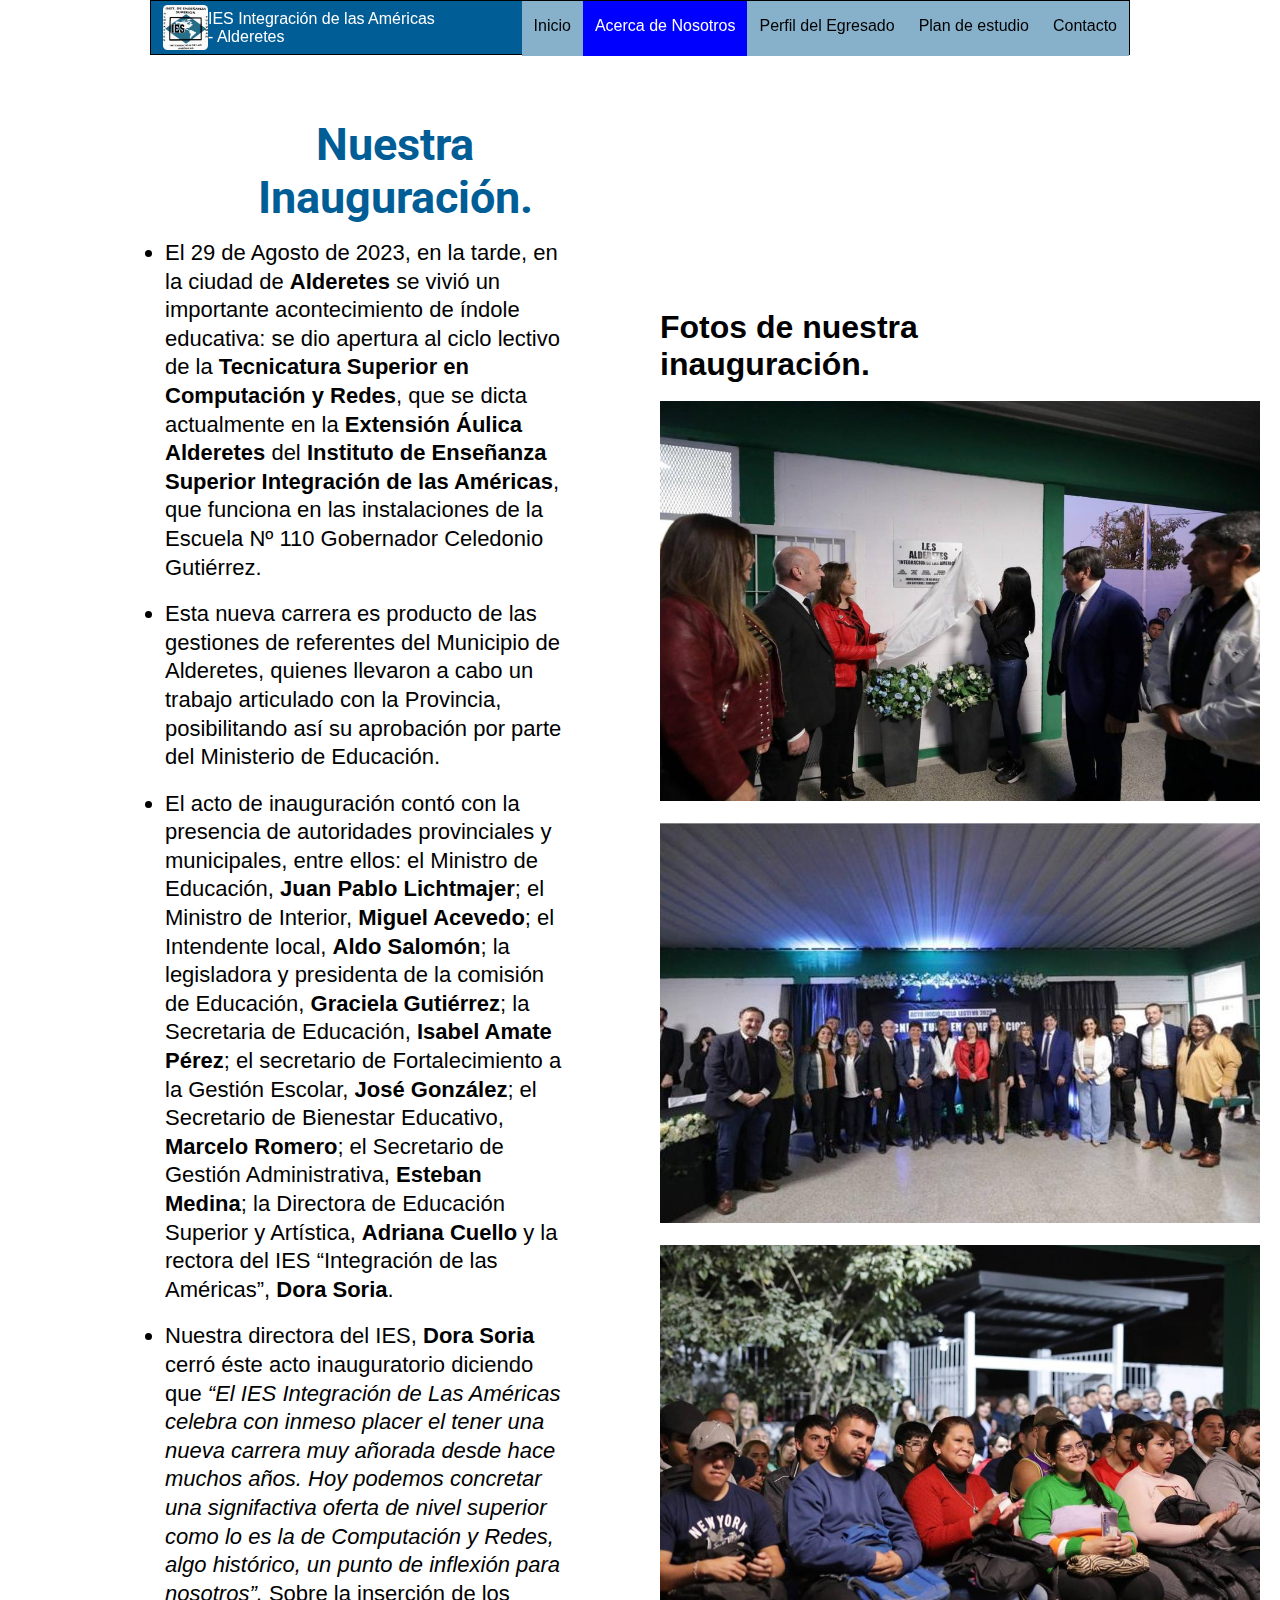
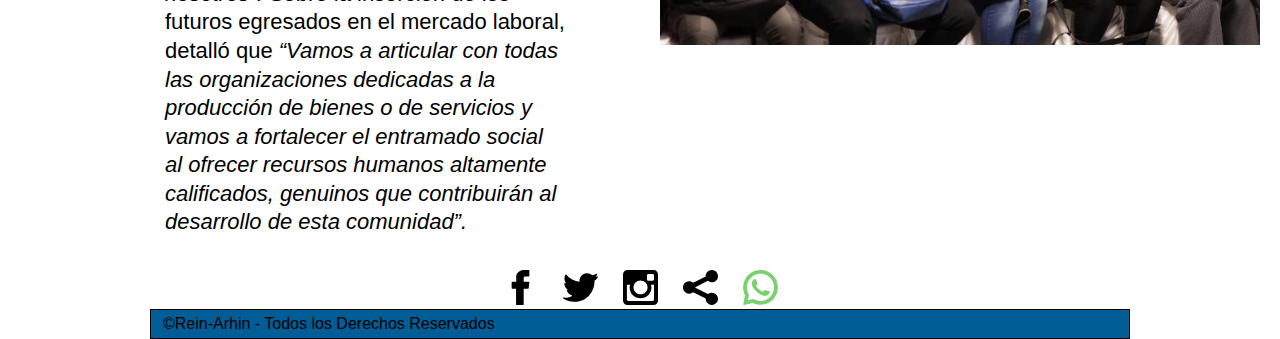
==== acerca.html @ 8c0da3ce "Update acerca.html" ====
<!DOCTYPE html>
<html lang="es">

<head>
  <meta charset="UTF-8">
  <meta http-equiv="X-UA-Compatible" content="IE=edge">
  <meta name="viewport" content="width=device-width, initial-scale=1.0">
  <link rel="icon" type="image/png" href="assets/img/icono.jpg">
  <title>IES Integración de las Américas - Alderetes</title>
  <link rel="preconnect" href="https://fonts.googleapis.com">
  <link rel="preconnect" href="https://fonts.gstatic.com" crossorigin>
  <link href="https://fonts.googleapis.com/css2?family=Montserrat:wght@400;500;700&family=Roboto:wght@700&display=swap"
    rel="stylesheet">


  <link rel="stylesheet" href="assets/css/main.css">
  <link rel="stylesheet" href="assets/css/barranav.css">
  <link rel="stylesheet" href="assets/css/catering.css">

</head>

<body>
  <header class="topheader">
    <nav class="navbar">
      <a href="#" class="logo">
        <img height=45px width=45px src="assets/img/logo.jpg" alt="logo">
        <div>
          IES Integración de las Américas
          <br> - Alderetes
        </div>
      </a>
      <input class="checkbox" type="checkbox">
      <img class="icons iconbarra" src="assets/img/bars.svg" alt="abrir menú" />
      <img class="icons iconcerrar" src="assets/img/xmark.svg" alt="cerrar menú" />

      <ul class="menu">
        <li><a href="index.html">Inicio</a></li>
        <li><a class="activo" href="acerca.html">Acerca de Nosotros</a></li>
        <li><a href="perfil.html">Perfil del Egresado</a></li>
        <li><a href="plan.html">Plan de estudio</a></li>
        <li><a href="contact.html">Contacto</a></li>
      </ul>
    </nav>
  </header>

  <br>

  <div class="h-padding" class="v-padding">
    <section class="info">
      <div class="info-group">
        <h1 class="info-title">Nuestra Inauguración.</h1>
        <ul>
        <li class="info-details"><p>El 29 de Agosto de 2023, en la tarde, en la ciudad de <strong>Alderetes</strong> se vivió un importante acontecimiento de índole educativa: se dio apertura al ciclo lectivo de la <strong>Tecnicatura Superior en Computación y Redes</strong>, que se dicta actualmente en la <strong>Extensión Áulica Alderetes</strong> del <strong>Instituto de Enseñanza Superior Integración de las Américas</strong>, que funciona en las instalaciones de la Escuela Nº 110 Gobernador Celedonio Gutiérrez.</p></li>
        <br>
        <li class="info-details"><p>Esta nueva carrera es producto de las gestiones de referentes del Municipio de Alderetes, quienes llevaron a cabo un trabajo articulado con la Provincia, posibilitando así su aprobación por parte del Ministerio de Educación.</p></li>
        <br>
        <li class="info-details"><p>El acto de inauguración contó con la presencia de autoridades provinciales y municipales, entre ellos: el Ministro de Educación, <strong>Juan Pablo Lichtmajer</strong>; el Ministro de Interior, <strong>Miguel Acevedo</strong>; el Intendente local, <strong>Aldo Salomón</strong>; la legisladora y presidenta de la comisión de Educación, <strong>Graciela Gutiérrez</strong>; la Secretaria de Educación, <strong>Isabel Amate Pérez</strong>; el secretario de Fortalecimiento a la Gestión Escolar, <strong>José González</strong>; el Secretario de Bienestar Educativo, <strong>Marcelo Romero</strong>; el Secretario de Gestión Administrativa, <strong>Esteban Medina</strong>; la Directora de Educación Superior y Artística, <strong>Adriana Cuello</strong> y la rectora del IES “Integración de las Américas”, <strong>Dora Soria</strong>.</p>
        </li>
        <br>
        <li class="info-details"><p>Nuestra directora del IES, <strong>Dora Soria </strong>cerró éste acto inauguratorio diciendo que <em>“El IES Integración de Las Américas celebra con inmeso placer el tener una nueva carrera muy añorada desde hace muchos años. Hoy podemos concretar una signifactiva oferta de nivel superior como lo es la de Computación y Redes, algo histórico, un punto de inflexión para nosotros”. </em>Sobre la inserción de los futuros egresados en el mercado laboral, detalló que<em> “Vamos a articular con todas las organizaciones dedicadas a la producción de bienes o de servicios y vamos a fortalecer el entramado social al ofrecer recursos humanos altamente calificados, genuinos que contribuirán al desarrollo de esta comunidad”.</em></p>
        </li>
        <br>
        </ul>
      </div>
      <!-- Slideshow container -->
      <div class="slide">
        <div class="slideshow-container">
          <h1>Fotos de nuestra inauguración.</h1>
          <br>
          <img src="assets/img/IES-Alderetes-1.jpeg" alt="Imagen 1" width="600" height="400">
          <br>
          <br>
          <img src="assets/img/inaugura01.jpg" alt="Imagen 1" width="600" height="400">
          <br>
          <br>
          <img src="assets/img/inaugura02.jpeg" alt="Imagen 2" width="600" height="400">

        </div>
      </div>
    </section>


    <section>
      <nav class="social">
        <ul class="social-list">
          <li class="social-item">
            <a href="#" class="social-link"><img src="assets/img/facebook-svgrepo-com.svg" alt="perfil twitter">
            </a>
          </li>

          <li class="social-item">
            <a href="#" class="social-link"><img src="assets/img/twitter-svgrepo-com.svg" alt="perfil twitter">
            </a>
          </li>

          <li class="social-item">
            <a href=""https://www.instagram.com/ies.int.lasamericas_2023?igsh=eWw3MzlsaGV4Ynhj class=social-link"><img src="assets/img/instagram-svgrepo-com.svg" alt="perfil youtube">
            </a>
          </li>

          <li class="social-item">
            <a href="#" class="social-link"><img src="assets/img/sharethis-svgrepo-com.svg" alt="perfil github">
            </a>
          </li>

 <li class="social-item">
            <a href="https://wa.me/5493813936456?textMe%20Hola%20a%20%la%20brevedad%20respondere%20su%20consulta%20" class="social-link"><img src="assets/img/whatsapp-svgrepo-com.svg" alt="perfil linkedin">
            </a>
          </li>


          
         

        </ul>
      </nav>
    </section>
  </div>

  <footer class="copywrite">&copy;Rein-Arhin - Todos los Derechos Reservados</footer>
  <script src="assets/js/slice.js"></script>
  
</body>

</html>
---- assets/css/main.css ----
:root{
  --theme-color: white;
  --primary-color: #005D96;
  --secondary-color: #87B1CB;
  --text-color-inverse: white;
  --text-color: black;
  --text-color-nav: white;
  --navbar-shallow-color: #e5e5e5;
  --menu-mobile-background-color: #3a4460;
  --third-color: #57ca5b;
}

body{
  font-family: 'Monserrat', Sans-Serif;
  background-color: var(--theme-color);
  color: var(--text-color);
  padding-top: 70px;
}
/*
a{
  text-decoration: none;
  color: var(--text-color);
}
*/

.h-padding{
    padding-left: 25px;
    padding-right: 25px;
}
.v-padding{
    padding-top: 25px;
    padding-bottom: 25px;
}

@media(min-width: 950px){
.h-padding{
    padding-left: 70px;
    padding-right: 70px;
}
.v-padding{
    padding-top: 70px;
    padding-bottom: 70px;
}
}
---- assets/css/barranav.css ----
*{
  margin: 0;
  padding: 0;
  box-sizing: border-box;
}
.topheader{
  box-shadow: 0 4px 5px var(--navbar--shallow-color);
  position: fixed;
  background-color: var(--theme-color);
  left: 0;
  top: 0;
  width: 100%;
  z-index: 100;
}

/* logo */
.logo{
  display: flex;
  margin: 0px;
  /*border: 1px solid red;*/
  align-items: center;
  font-weight: 500;
  color: var(--text-color-nav);
}
.logo img{
  border-radius: 10%;
}

.navbar{
  display: flex;
  border: 1px solid black;
  justify-content: space-between;
  background-color: var(--primary-color);
  height: 55px;
  padding: 5px 12px;
  position: relative;
  max-width: 980px;
  margin: 0 auto;
}

nav a{
  text-decoration: none;
  color: var(--text-color);
}

.checkbox, .icons{
  width: 26px;
  height: 26px;
  position: absolute;
  top: 14px;
  right: 14px;
  cursor: pointer;
} 

.icons{
  pointer-events: none;
  /*font-size: 24px;*/
}
.checkbox{
  opacity: 0;
}

.iconcerrar{
  display: none;
}
.checkbox:checked ~ .iconbarra{
  display: none;
}
.checkbox:checked ~ .iconcerrar{
  display: block;
}
.menu{
  /*border: 1px solid red;*/
  width: 200px;
  position: absolute;
  top: 54px;
  right: 0px;
  display: none;
}
.menu li{
  list-style: none;
}
.menu li a{
  text-decoration: none;
  color: inherit;
  background-color: var(--secondary-color);
  display: block;
  padding: 10px 12px;
}
.menu li a:hover{
  background-color: var(--menu-mobile-background-color);
  color: var(--text-color-nav)
}
.menu li a.activo {
  background-color: blue;
  color:var(--text-color-nav);
}

.checkbox:checked ~ .menu{
  display:block;
}

.social-list {
  list-style: none;
  display: flex;
  gap: 25px;
  justify-content: center;
}
.social-list img {
  height: 25px;
}
.social-list img:hover {
  filter: drop-shadow(0 0 14px black);
}


.copywrite{
  display: flex;
  border: 1px solid black;
  justify-content: space-between;
  background-color: var(--primary-color);
  height: 30px;
  padding: 5px 12px;
  position: relative;
  margin: 0 auto;
}
@media (min-width: 560px){
  .iconcerrar{
    display: none;
  }
  .checkbox:checked ~ .menu{
    display: flex;
  }
  
  .checkbox, .icons{
    display: none;
  }
  .menu{
    top: 0;
    width: unset;
    display: flex;
    height: 55px;
  }
  .menu li a{
    height:55px;
    padding: 16px 12px 6px;
  }
   
  .social-list img {
    height: 35px;
  }

  .copywrite{
  height: 30px;
  max-width: 980px;
}
}
---- assets/css/catering.css ----
* {box-sizing:border-box}

.popup-overlay {
  position: fixed;
  top: 0;
  left: 0;
  width: 100%;
  height: 100%;
  background: rgba(0, 0, 0, 0.5);
  display: none; /* Inicialmente oculto */
  justify-content: center;
  align-items: center;
}

/* Estilos para el contenido del popup */
.popup-content {
  background: white;
  padding: 20px;
  border-radius: 8px;
  max-width: 440px;
  text-align: center;
}

/* Estilo para el botón de cerrar */
.close-btn {
  background-color: #d9534f;
  color: white;
  border: none;
  padding: 10px 20px;
  cursor: pointer;
  border-radius: 5px;
  margin-top: 20px;
}

.info-group{
  margin: 15px;
}

.info-title {
  font-size: 45px;
  font-weight: bold;
  margin: 0;
  color: var(--primary-color);
  font-family: "Roboto", sans-serif;
  text-align: center;
  padding: 15px;
}

.info-details {
  font-size: 22px;
  font-weight: 500;
  line-height: 1.3;
  max-width: 400px;
  padding: 10;
  margin: 20 auto;
}

.slide{
  margin: 20px;
}

/* Slideshow container */
.slideshow-container {
  max-width: 450px;
  position: relative;
  margin: auto;
}

/* Hide the images by default */
.mySlides {
  display: none;
}

.slide-img{
  border-radius: 20px;
}

/* Next & previous buttons */
.prev, .next {
  cursor: pointer;
  position: absolute;
  top: 50%;
  width: auto;
  margin-top: -22px;
  padding: 16px;
  color: white;
  font-weight: bold;
  font-size: 18px;
  transition: 0.6s ease;
  border-radius: 0 3px 3px 0;
  user-select: none;
}

/* Position the "next button" to the right */
.next {
  right: 0;
  border-radius: 3px 0 0 3px;
}

/* On hover, add a black background color with a little bit see-through */
.prev:hover, .next:hover {
  background-color: rgba(0,0,0,0.8);
}

/* Caption text */
.text {
  color: #f2f2f2;
  background-color: rgba(0,0,0,0.3);
  font-size: 15px;
  padding: 8px 12px;
  position: absolute;
  bottom: 20px;
  width: 100%;
  text-align: center;
}

/* Number text (1/12 etc) */
.numbertext {
  color: #f2f2f2;
  background-color: rgba(0,0,0,0.3);
  font-size: 12px;
  padding: 8px 12px;
  position: absolute;
  top: 10px;
  left: 10px;
  border-radius: 5px;
}

/* The dots/bullets/indicators */
.dot {
  cursor: pointer;
  height: 15px;
  width: 15px;
  margin: 0 2px;
  background-color: #bbb;
  border-radius: 50%;
  display: inline-block;
  transition: background-color 0.6s ease;
}

.active, .dot:hover {
  background-color: #717171;
}

/* Fading animation */
.fade {
  animation-name: fade;
  animation-duration: 1.5s;
}
@keyframes fade {
  from {opacity: .4}
  to {opacity: 1}
}


.catering {
  background-color: var(--primary-color);
  color: var(--text-color-inverse);
  font-size: 18px;
  border-radius: 14px;
  padding: 25px;
  display: grid;
  gap: 25px;
}

.catering p,
.catering h2,
.catering ul {
  margin: 0;
  padding: 0;
}

.catering-title {
  font-size: 30px;
  font-weight: 500;
  text-align: center;
  text-transform: uppercase;
}
.catering-details,
.catering-form {
  display: grid;
  gap: 20px;
}
.catering-detail-group,
.catering-form-group {
  display: grid;
  gap: 3px;
}
.catering-label {
  text-transform: uppercase;
  font-weight: 500;
}
.catering-form input,
.catering-form textarea {
  width: 100%;
  border-radius: 7px;
  border: none;
  height: 30px;
  padding: 5px 10px;
}
.catering-form textarea {
  height: auto;
  resize: vertical;
}
.catering-form-submit {
  width: 100%;
  height: 50px;
  font-size: large;
  background-color: var(--menu-mobile-background-color);
  color: white;
  border: 1px solid var(--theme-color);
  cursor: pointer;
}
.catering-form-submit:hover {
  box-shadow: 0 0 14px var(--secondary-color);
}
.social-list {
  list-style: none;
  display: flex;
  gap: 25px;
  justify-content: center;
}
.social-list img {
  height: 25px;
}
.social-list img:hover {
  filter: drop-shadow(0 0 14px black);
}

@media (min-width: 950px) {
  .info {
    text-align: left;
    display: flex;
    justify-content: space-between;
    max-width: 980px;
    margin: 0 auto;
    align-items: center;
  }

  .catering {
    font-size: 20px;
    padding: 70px;
    max-width: 980px;
    margin: 0 auto;
    box-sizing: border-box;
  }

  .catering-title {
    font-size: 35px;
    text-align: left;
  }

  .social-list {
    justify-content: center;
  }
  .social-list img {
    height: 35px;
  }
  .catering-title {
    grid-area: title;
  }
  .catering-details {
    grid-area: details;
  }
  .catering-form {
    grid-area: form;
  }
 .social {
  
    align-items: center;
  }
  .catering {
    display: grid;
    grid:
      "title   form"
      "details form"
      "social  form" /
      1fr 1fr;
    align-items: center;
  }
}
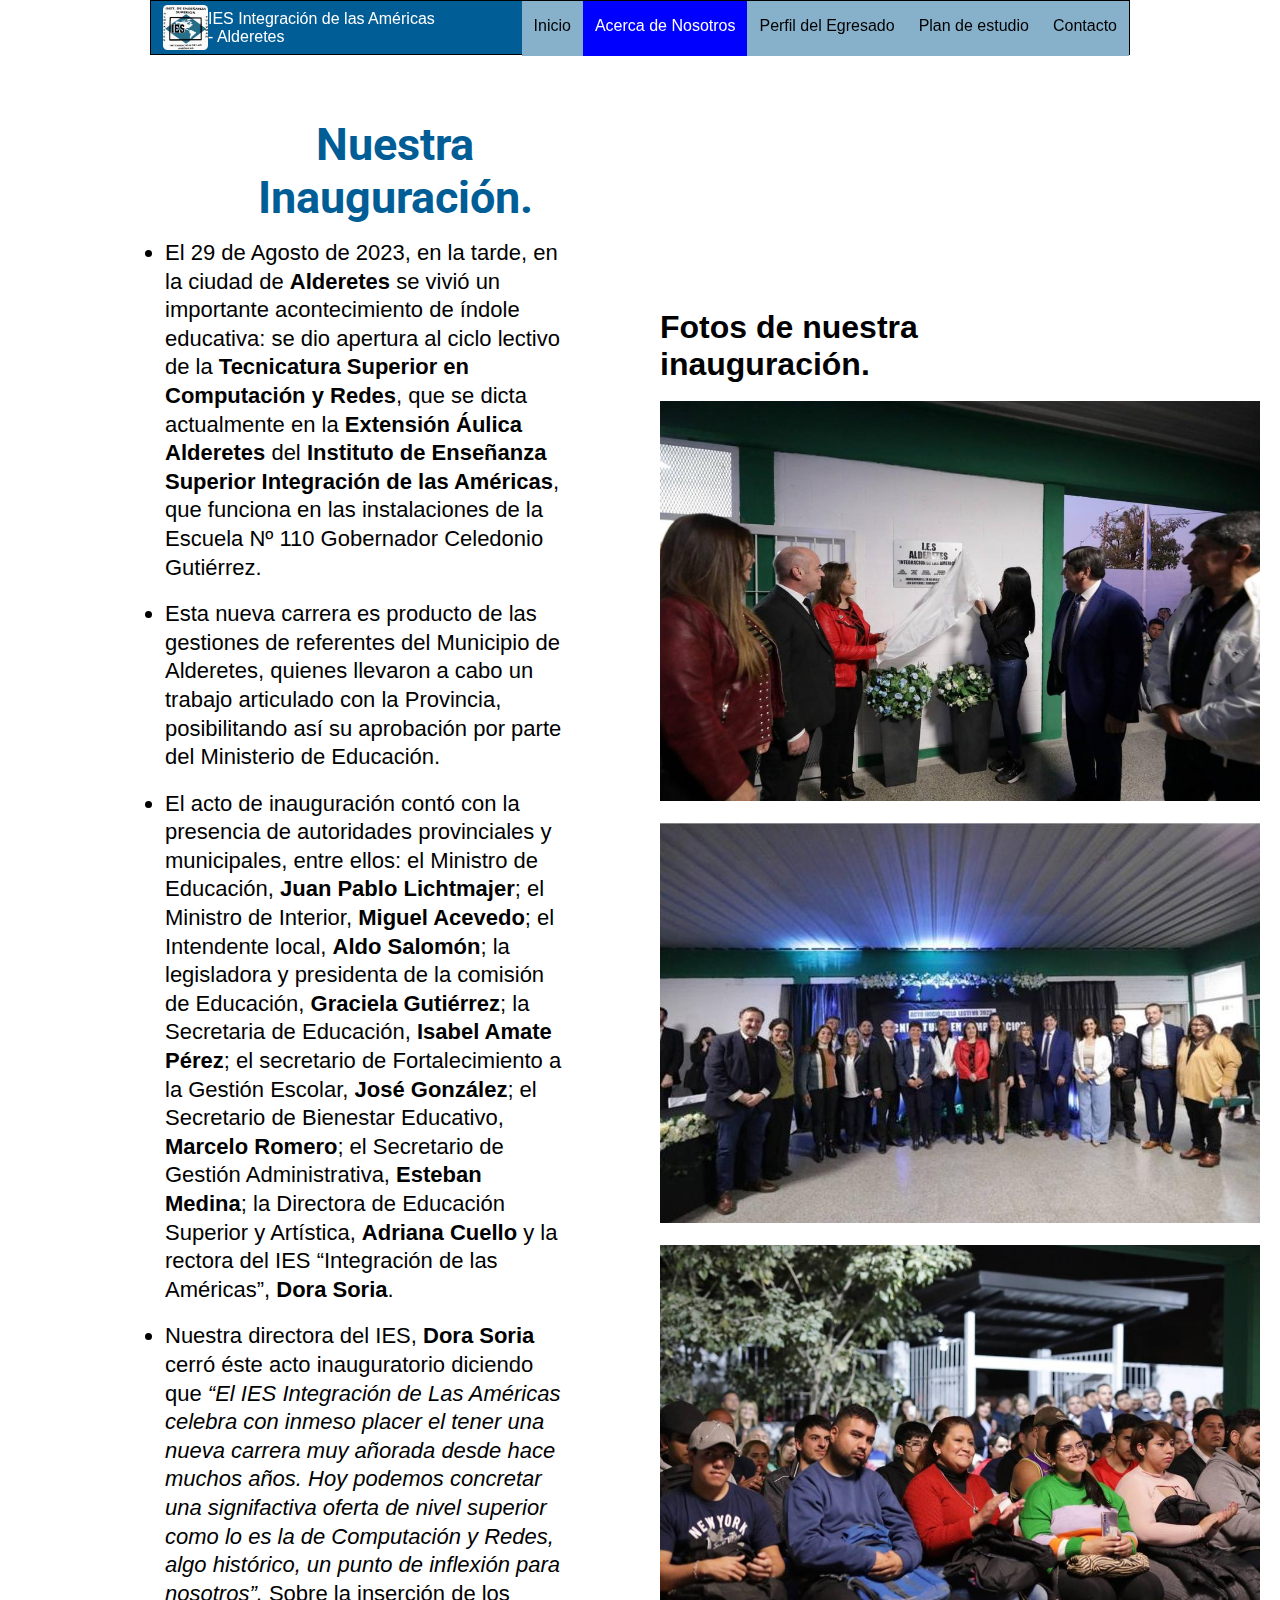
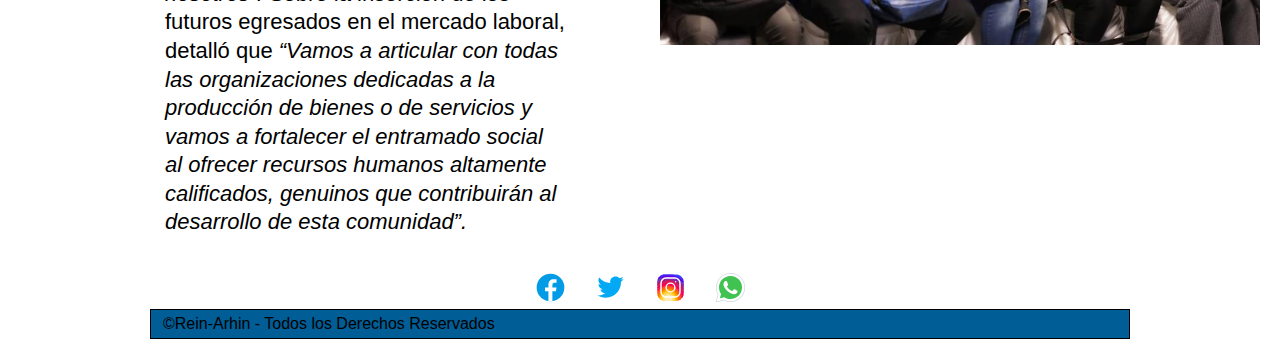
==== commit acbd43c2: "cambio de iconos" ====
--- a/acerca.html
+++ b/acerca.html
@@ -84,34 +84,24 @@
       <nav class="social">
         <ul class="social-list">
           <li class="social-item">
-            <a href="#" class="social-link"><img src="assets/img/facebook-svgrepo-com.svg" alt="perfil twitter">
+            <a href="https://www.facebook.com/share/15SSpRcc8G/" class="social-link"><img src="assets/img/icons8-facebook-nuevo-144.svg" alt="perfil twitter">
             </a>
           </li>
 
           <li class="social-item">
-            <a href="#" class="social-link"><img src="assets/img/twitter-svgrepo-com.svg" alt="perfil twitter">
+            <a href="#" class="social-link"><img src="assets/img/icons8-twitter-144.svg" alt="perfil twitter">
             </a>
           </li>
 
           <li class="social-item">
-            <a href=""https://www.instagram.com/ies.int.lasamericas_2023?igsh=eWw3MzlsaGV4Ynhj class=social-link"><img src="assets/img/instagram-svgrepo-com.svg" alt="perfil youtube">
+            <a href="https://www.instagram.com/ies.int.lasamericas_2023?igsh=eWw3MzlsaGV4Ynhj" class=social-link"><img src="assets/img/icons8-instagram-144.svg" alt="perfil youtube">
             </a>
           </li>
 
           <li class="social-item">
-            <a href="#" class="social-link"><img src="assets/img/sharethis-svgrepo-com.svg" alt="perfil github">
+            <a href="https://wa.me/5493813936456?textMe%20Hola%20a%20%la%20brevedad%20respondere%20su%20consulta%20" class="social-link"><img src="assets/img/icons8-whatsapp-144.svg" alt="perfil linkedin">
             </a>
           </li>
-
- <li class="social-item">
-            <a href="https://wa.me/5493813936456?textMe%20Hola%20a%20%la%20brevedad%20respondere%20su%20consulta%20" class="social-link"><img src="assets/img/whatsapp-svgrepo-com.svg" alt="perfil linkedin">
-            </a>
-          </li>
-
-
-          
-         
-
         </ul>
       </nav>
     </section>
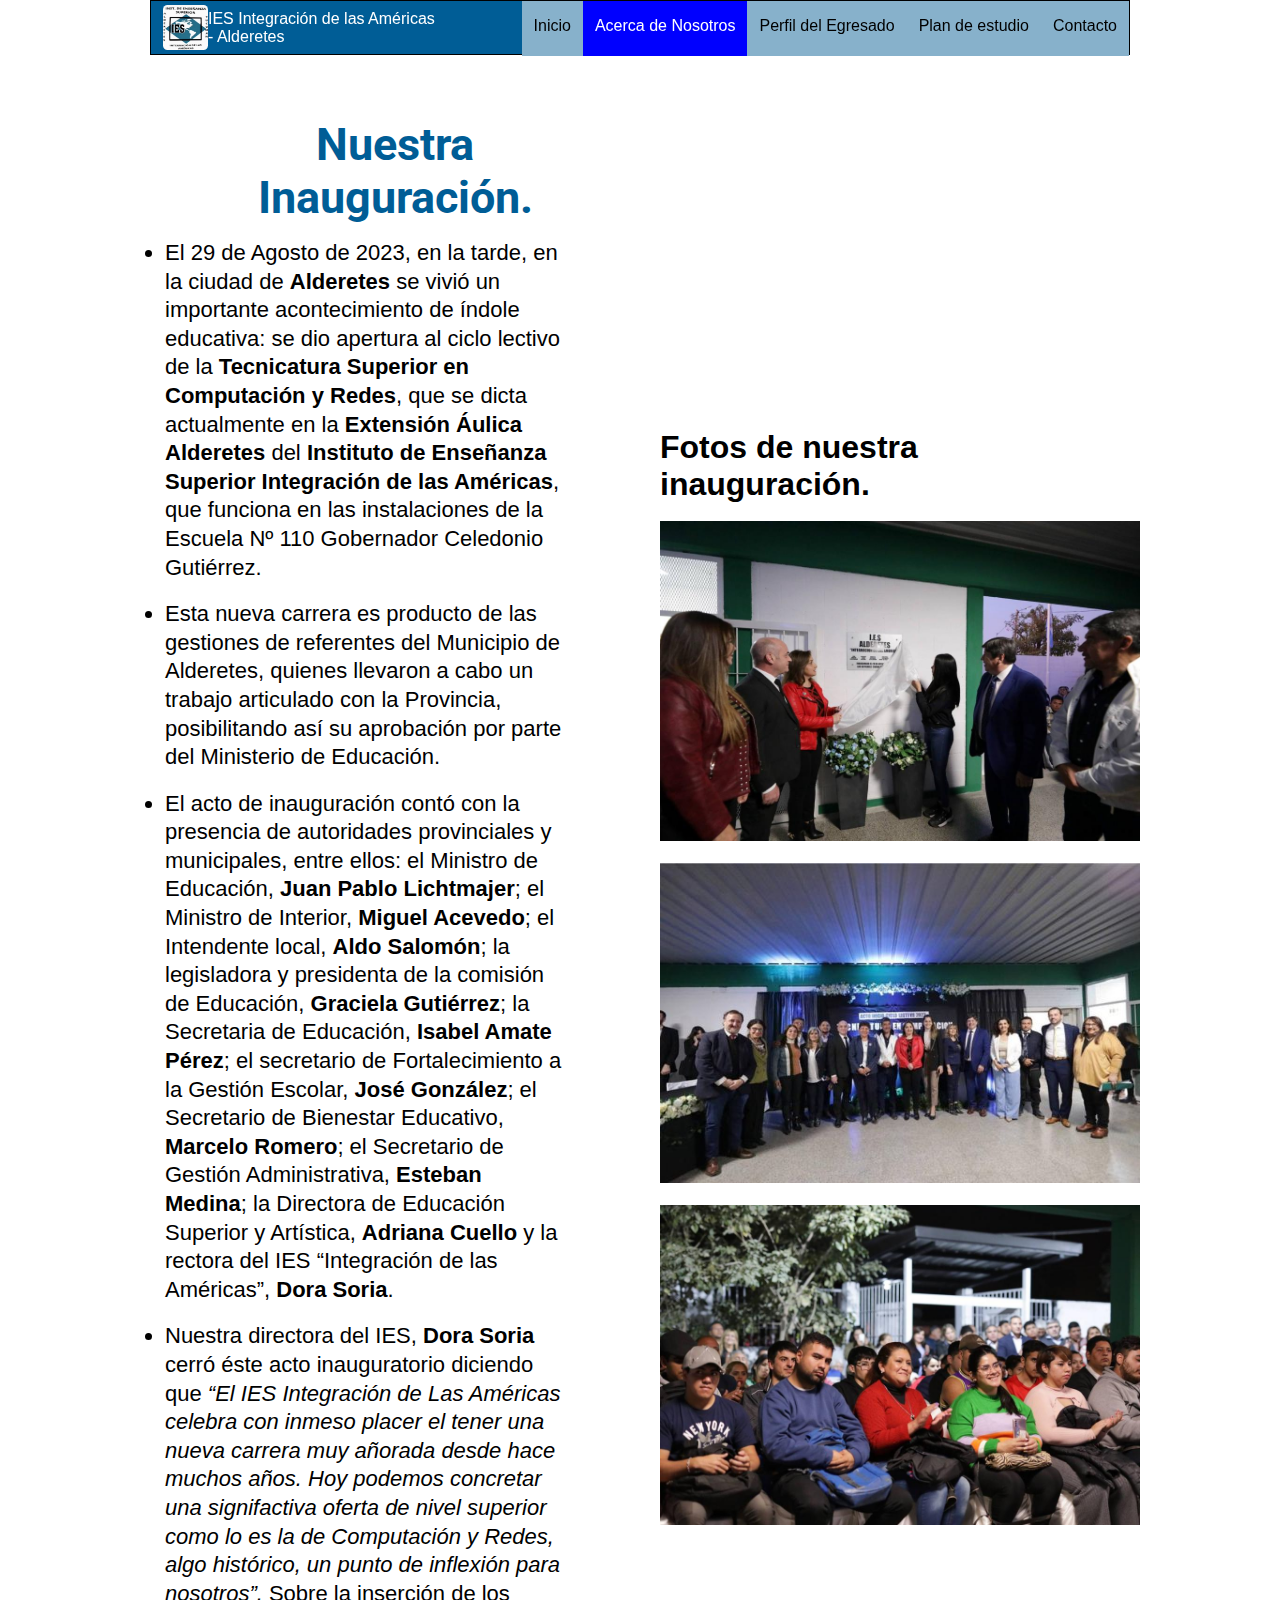
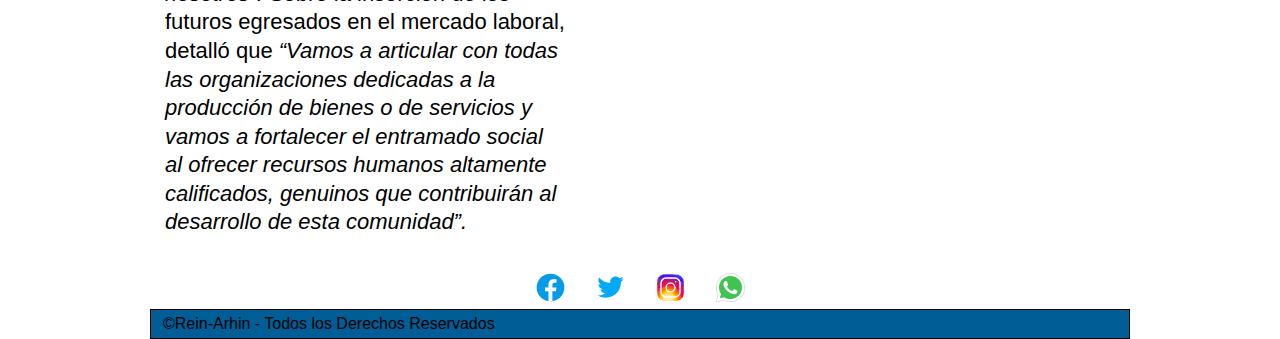
==== commit ab2988d3: "correcciones menores" ====
--- a/acerca.html
+++ b/acerca.html
@@ -67,13 +67,13 @@
         <div class="slideshow-container">
           <h1>Fotos de nuestra inauguración.</h1>
           <br>
-          <img src="assets/img/IES-Alderetes-1.jpeg" alt="Imagen 1" width="600" height="400">
+          <img class="imagen" src="assets/img/IES-Alderetes-1.jpeg" alt="Imagen 1" >
           <br>
           <br>
-          <img src="assets/img/inaugura01.jpg" alt="Imagen 1" width="600" height="400">
+          <img class="imagen" src="assets/img/inaugura01.jpg" alt="Imagen 1" >
           <br>
           <br>
-          <img src="assets/img/inaugura02.jpeg" alt="Imagen 2" width="600" height="400">
+          <img class="imagen" src="assets/img/inaugura02.jpeg" alt="Imagen 2" >
 
         </div>
       </div>
--- a/assets/css/catering.css
+++ b/assets/css/catering.css
@@ -10,6 +10,7 @@
   display: none; /* Inicialmente oculto */
   justify-content: center;
   align-items: center;
+  z-index: 1;
 }
 
 /* Estilos para el contenido del popup */
@@ -227,6 +228,12 @@
   filter: drop-shadow(0 0 14px black);
 }
 
+.imagen {
+  width: 100%; /* o 90% para darle un margen */
+  height: auto;
+  max-width: 600px; /* limita el tamaño en pantallas grandes */
+}
+
 @media (min-width: 950px) {
   .info {
     text-align: left;
@@ -240,7 +247,7 @@
   .catering {
     font-size: 20px;
     padding: 70px;
-    max-width: 980px;
+    max-width: 950px;
     margin: 0 auto;
     box-sizing: border-box;
   }
@@ -278,4 +285,9 @@
       1fr 1fr;
     align-items: center;
   }
-}
+  .imagen {
+    width: 480px;
+    height: 320px;
+  }
+
+}
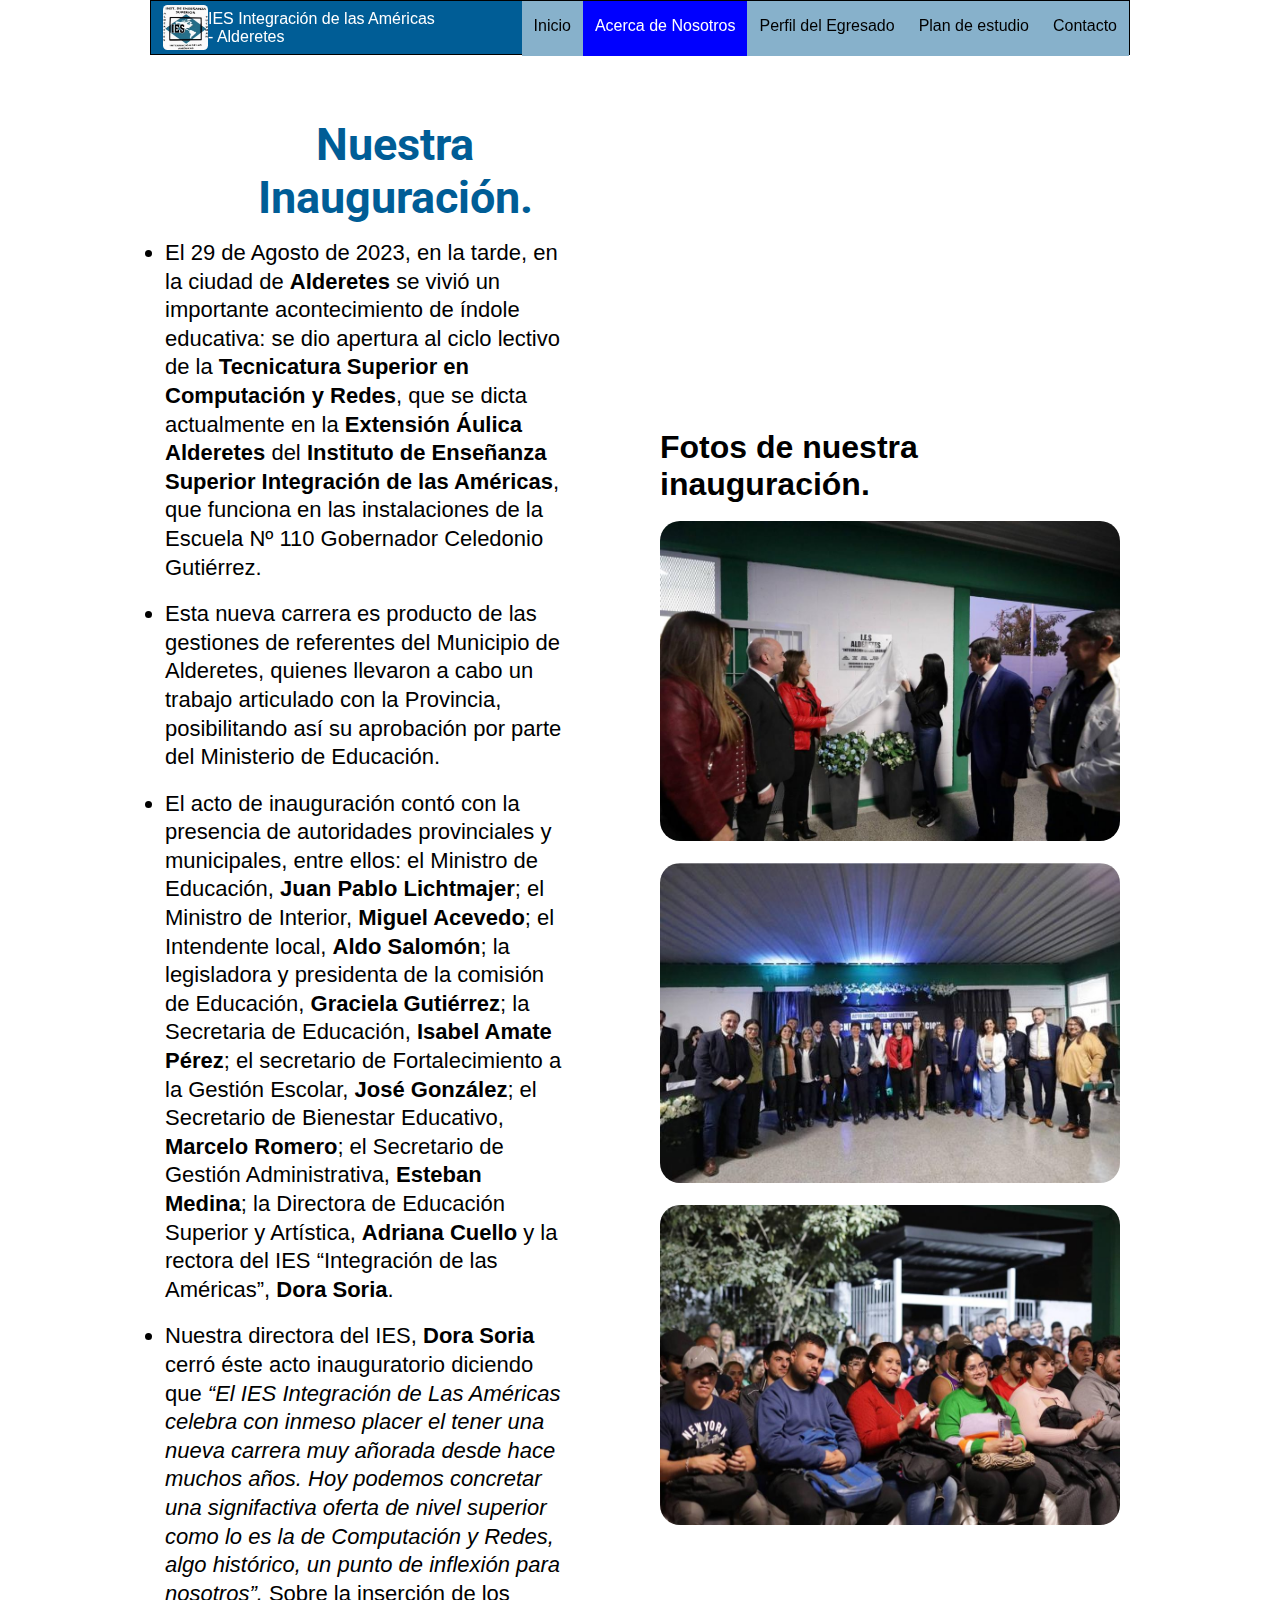
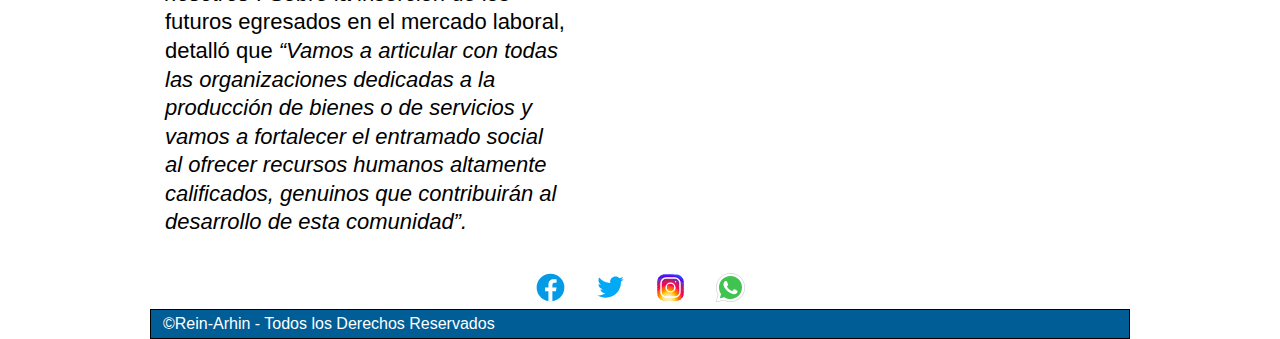
==== commit 2d102345: "Actualizar acerca.html" ====
--- a/acerca.html
+++ b/acerca.html
@@ -70,10 +70,10 @@
           <img class="imagen" src="assets/img/IES-Alderetes-1.jpeg" alt="Imagen 1" >
           <br>
           <br>
-          <img class="imagen" src="assets/img/inaugura01.jpg" alt="Imagen 1" >
+          <img class="imagen" src="assets/img/inaugura01.jpg" alt="Imagen 2" >
           <br>
           <br>
-          <img class="imagen" src="assets/img/inaugura02.jpeg" alt="Imagen 2" >
+          <img class="imagen" src="assets/img/inaugura02.jpeg" alt="Imagen 3" >
 
         </div>
       </div>
@@ -94,7 +94,7 @@
           </li>
 
           <li class="social-item">
-            <a href="https://www.instagram.com/ies.int.lasamericas_2023?igsh=eWw3MzlsaGV4Ynhj" class=social-link"><img src="assets/img/icons8-instagram-144.svg" alt="perfil youtube">
+            <a href="https://www.instagram.com/ies_integracion_america.ald?igsh=YzljYTk1ODg3Zg==" class=social-link"><img src="assets/img/icons8-instagram-144.svg" alt="perfil youtube">
             </a>
           </li>
 
--- a/assets/css/barranav.css
+++ b/assets/css/barranav.css
@@ -118,8 +118,9 @@
   display: flex;
   border: 1px solid black;
   justify-content: space-between;
+  color: white;
   background-color: var(--primary-color);
-  height: 30px;
+  height: 50px;
   padding: 5px 12px;
   position: relative;
   margin: 0 auto;
--- a/assets/css/catering.css
+++ b/assets/css/catering.css
@@ -232,6 +232,7 @@
   width: 100%; /* o 90% para darle un margen */
   height: auto;
   max-width: 600px; /* limita el tamaño en pantallas grandes */
+  border-radius: 20px;
 }
 
 @media (min-width: 950px) {
@@ -286,7 +287,7 @@
     align-items: center;
   }
   .imagen {
-    width: 480px;
+    width: 460px;
     height: 320px;
   }
 
